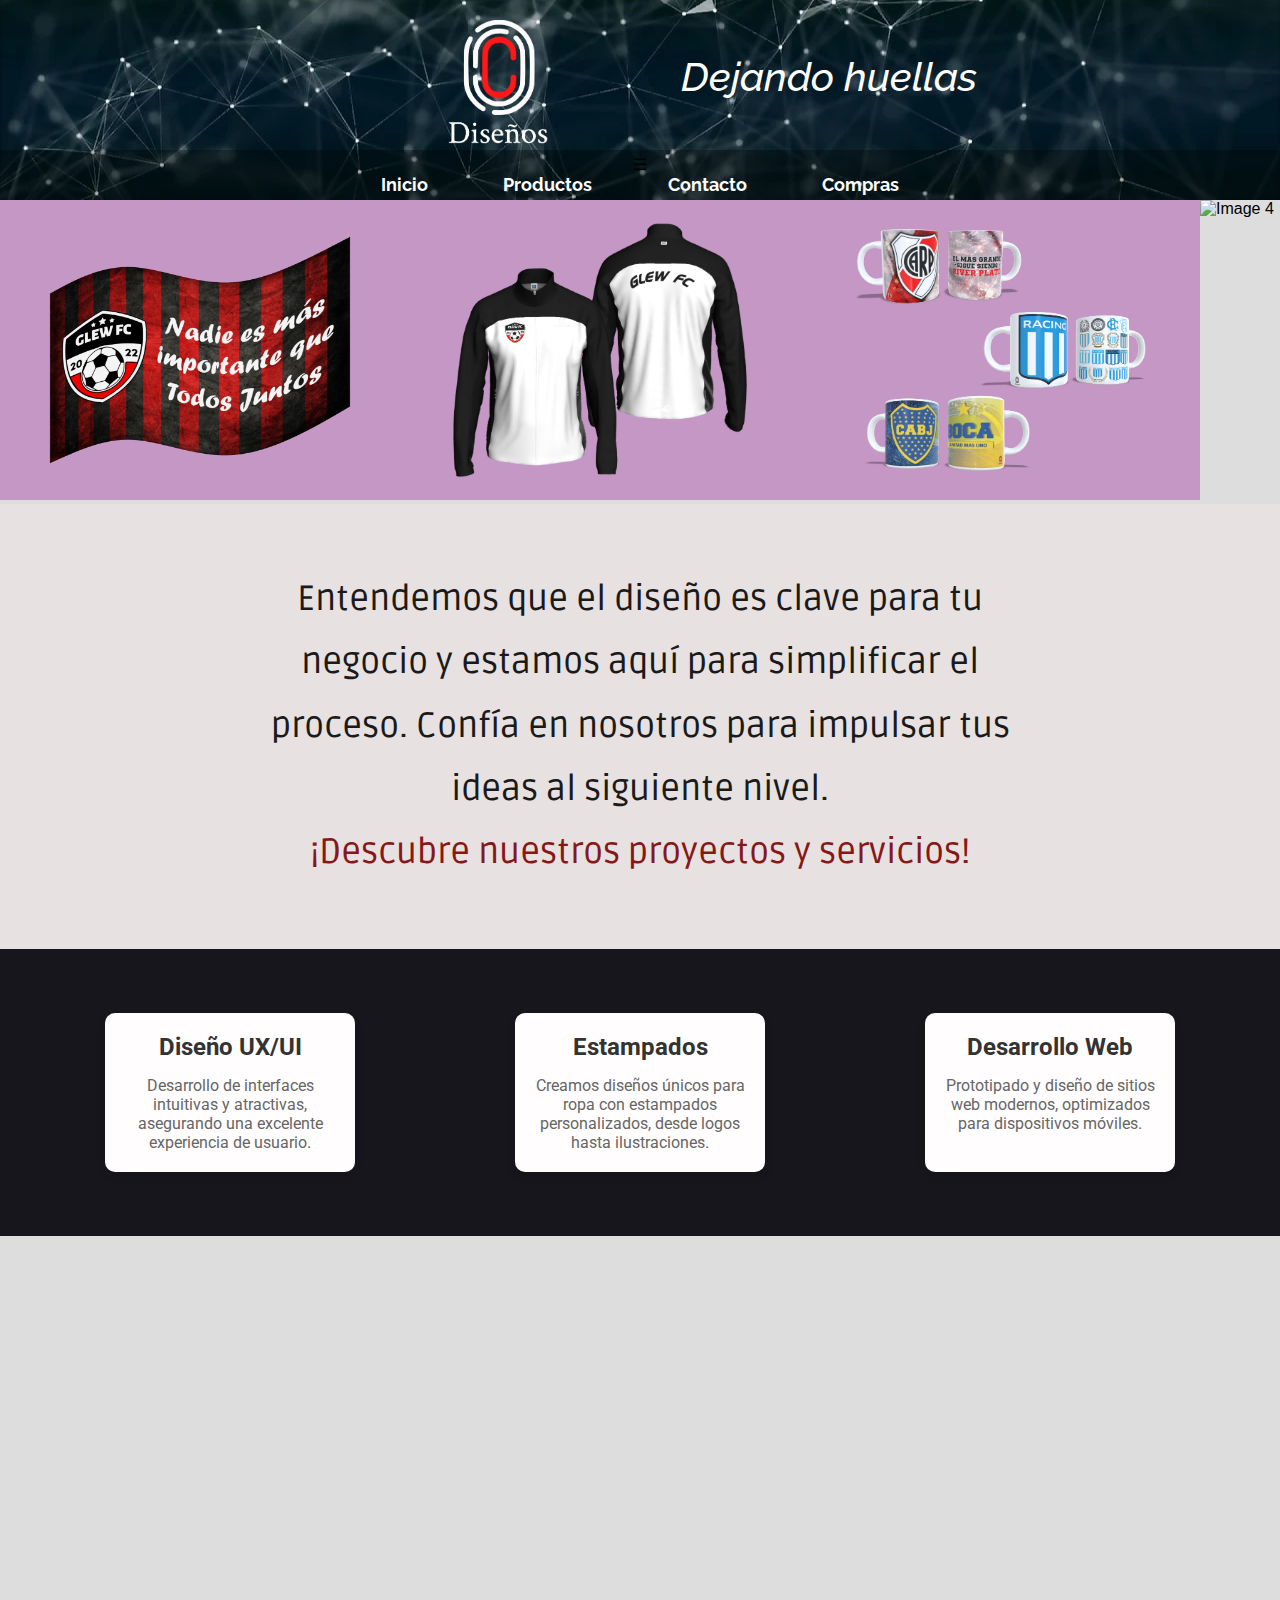
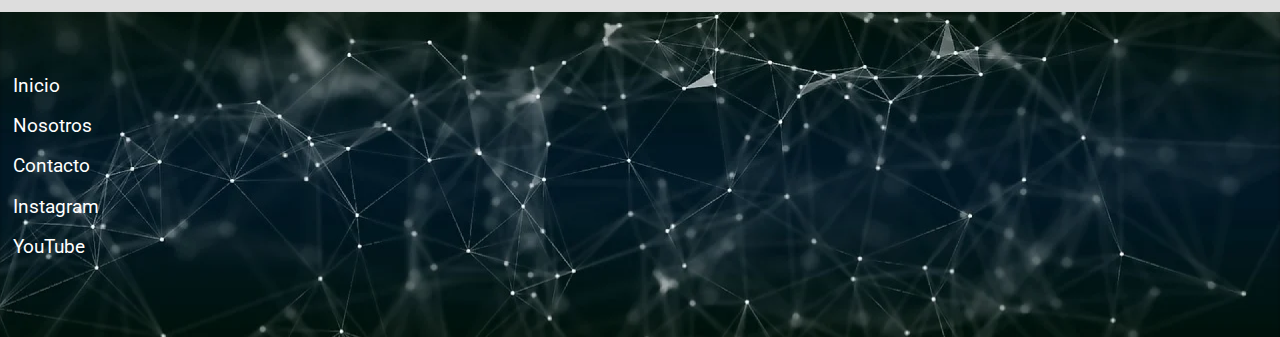
==== index.html @ c4aacece "primer commit" ====
<!DOCTYPE html>
<html lang="en">
<head>
    <meta charset="UTF-8">
    <meta name="viewport" content="width=device-width, initial-scale=1.0">
    <title>C - Diseños</title>
    <link rel="stylesheet" href="css/styles.css"> <!-- Vinculas el CSS externo -->
    <link href="https://fonts.googleapis.com/css2?family=Roboto:wght@400;700&display=swap" rel="stylesheet">
    <link href="https://fonts.googleapis.com/css2?family=Raleway:wght@500&display=swap" rel="stylesheet">
    <link href="https://fonts.googleapis.com/css2?family=Raleway:ital,wght@0,500;1,500&display=swap" rel="stylesheet">
    <link href="https://fonts.googleapis.com/css2?family=Spirax&display=swap" rel="stylesheet">
    <link href="https://fonts.googleapis.com/css2?family=Ruda:wght@400;700&display=swap" rel="stylesheet">
    <script src="js/script.js" defer></script> <!-- Vinculas el archivo JS -->
</head>
<body>
    <header>
        <div class="header-content">
            <img src="./img/logo.png" alt="Logo" class="logo">
            <h1>Dejando huellas</h1>
        </div>
        <nav class="navbar">
            <div class="nav-toggle">&#9776;</div> <!-- Icono del menú hamburguesa -->
            <ul class="nav-links">
                <li><a href="#" onclick="loadSection('inicio.html', '#main-content')">Inicio</a></li>
                <li><a href="#" onclick="loadSection('productos.html', '#main-content')">Productos</a></li>
                <li><a href="#" onclick="loadSection('contacto.html', '#main-content')">Contacto</a></li>
                <li><a href="#" onclick="loadSection('compras.html', '#main-content')">Compras</a></li>
            </ul>
        </nav>
    </header>

    <main id="main-content">
        <!-- Aquí se cargará el contenido dinámico de cada sección -->
    </main>

    <script>
        // Carga la sección de "Inicio" automáticamente cuando se abre la página
        window.onload = function() {
            loadSection('inicio.html', '#main-content');
        }
    </script>
    <footer>
        <div class="footer-container">
          <ul class="footer-links"> 
            <li><a href="#" onclick="loadSection('inicio.html', '#main-content')">Inicio</a></li>
            <li><a href="#nosotros">Nosotros</a></li>
            <li><a href="#" onclick="loadSection('contacto.html', '#main-content')">Contacto</a></li>
            <li><a href="https://www.instagram.com/cdiseniosbsas/" target="_blank">Instagram</a></li>
            <li><a href="https://youtube.com" target="_blank">YouTube</a></li>
          </ul>
        
            <div class="map-container">
                <iframe src="https://www.google.com/maps/embed?pb=!1m18!1m12!1m3!1d26285.123049013146!2d-58.45654718741085!3d-34.56265962864341!2m3!1f0!2f0!3f0!3m2!1i1024!2i768!4f13.1!3m3!1m2!1s0x95bcb43ae6018ddf%3A0x3d7f60a75bfa308a!2sEstadio%20M%C3%A2s%20Monumental!5e0!3m2!1ses!2sus!4v1728961185977!5m2!1ses!2sus"
                    width="600" height="450" style="border:0;"
                    allowfullscreen="" loading="lazy" referrerpolicy="no-referrer-when-downgrade">
                </iframe>
            </div>
        </div>
    </footer>
</body>
</html>
---- css/styles.css ----
html, body {
    height: 100%; /* Asegúrate de que ambos tengan altura del 100% */
    margin: 0; /* Elimina los márgenes predeterminados */
}

body {
    margin: 0;
    height: 100%;
    background-color: #dddddd ;
    /*background: linear-gradient(to bottom, #0C1E1F, #9cbeb0); /* Cambia este valor por el color que prefieras */
}

/* Estilos para pantallas grandes (desktop) */
header {
    background-image: url('fondo1.png');
    background-size: cover;
    background-position: center;
    height: 200px;
    text-align: left;
    position: relative;
    font-family: 'Raleway', sans-serif;
}

.header-content {
    display: flex;
    margin-left: 35%;
    flex-direction: row;
    align-items: center;
    justify-content: left;
    gap: 10%;
}

h1 {
    color: white;
    margin: 0px;
    font-family: 'Raleway', sans-serif;
    font-weight: 500;
    font-size: 2.5em;
    font-style: italic;
    padding-left: 50px;
}

.logo {
    max-width: 100px;
    margin-top: 20px;
    padding: 0px;
}

/* Ajustes para tablets (hasta 768px) */
@media (max-width: 768px) {
    header {
        height: 150px; /* Reducir la altura del header en pantallas medianas */
    }

    .header-content {
        flex-direction: column; /* Coloca los elementos uno debajo del otro */
        margin-left: 0; /* Centra los elementos */
        gap: 10%; /* Aumenta el espacio entre los elementos */
    }

    h1 {
        font-size: 2em; /* Reduce el tamaño de la fuente para pantallas más pequeñas */
        padding-left: 0px; /* Elimina el padding para centrar el texto */
        text-align: center; /* Centra el texto */
    }

    .logo {
        max-width: 80px; /* Ajusta el tamaño del logo */
    }
}

/* Ajustes para móviles (hasta 480px) */
@media (max-width: 480px) {
    header {
        height: 120px; /* Reduce aún más la altura para móviles */
    }

    .header-content {
        flex-direction: column;
        gap: 15px; /* Espacio menor entre los elementos */
    }

    h1 {
        font-size: 1.5em; /* Reduce el tamaño del texto en móviles */
        text-align: center;
    }

    .logo {
        max-width: 60px; /* Ajusta el tamaño del logo para móviles */
    }
}

.container { /* Contenedor padre que envuelve el iframe-container */
    height: 100%; /* Define una altura adecuada para el contenedor padre */
    display: flex; /* Si deseas que el contenedor sea flex */
    justify-content: center; /* Centra su contenido si es necesario */
    align-items: center; /* Centra verticalmente su contenido si es necesario */
    margin: 0 auto; /* Centra el contenedor padre horizontalmente */
}

.iframe-container {
    display: flex;
    width: 70%;                      /* Ancho del contenedor */
    height: 100%;                    /* Altura en porcentaje */
    flex-wrap: wrap;                 /* Permite que los iframes se envuelvan en múltiples líneas */
    justify-content: center;          /* Centra horizontalmente los iframes dentro del contenedor */
    gap: 2%;                         /* Espacio entre los iframes */
    margin: 20px auto;               /* Margen superior e inferior de 20px, y centrar horizontalmente */
}

.video-iframe {
    border-radius: 10px;             /* Borde redondeado para el iframe */
    height: 70%;
    width: 70%;                      /* Se ajusta al ancho del contenedor */
    max-width: 300px;                /* Ajusta el ancho máximo según tus necesidades */
    padding: 1%;                     /* Espaciado interno */
    height: auto;                    /* Altura automática para mantener la proporción */
}




  form {
    max-width: 600px;
    margin: 40px auto; /* Centrar el formulario */
    padding: 20px;
    background-color: #d1d1d1;
    
    border-radius: 10px;
    box-shadow: 0px 4px 10px rgba(0, 0, 0, 0.1);
    display: flex; /* Habilita Flexbox */
    flex-direction: column; /* Coloca los elementos en una columna */
    margin-bottom: 150px;
}

label {
    display: block;
    margin-bottom: 8px;
    font-weight: bold;
}

input, textarea {
    width: 100%;
    padding: 10px;
    margin-bottom: 15px;
    border: 1px solid #ccc;
    border-radius: 5px;
    box-sizing: border-box;
}

button {
    background-color: #007BFF;
    color: white;
    padding: 10px 20px;
    border: none;
    border-radius: 5px;
    cursor: pointer;
    align-self: flex-end; /* Alinea el botón a la derecha */
}

button:hover {
    background-color: #0056b3;
}




footer {
    background-image: url('fondo1.png'); /* Reemplaza con la ruta de tu imagen */
    background-size: cover;
    background-position: center;
    height: auto; /* Ajusta según sea necesario */
    padding: 1%;
    position: relative;
    font-family: 'Roboto', sans-serif; /* Aplicar la fuente Roboto */
    display: flex; /* Usar Flexbox para la alineación */
    justify-content: center; /* Centrar horizontalmente */
    align-items: center; /* Centrar verticalmente */
}

.footer-container {
    display: flex; /* Usar Flexbox para la lista y el mapa */
    justify-content: space-between; /* Espacio entre la lista y el mapa */
    align-items: center; /* Alineación vertical */
    width: 100%; /* Asegura que ocupe todo el ancho del footer */
    gap:1%; /* Espacio entre la lista y el mapa */
}

.footer-container ul {
    list-style: none; /* Sin viñetas */
    padding: 0;
    margin-left: 0px;
    text-align: left; /* Alinear a la izquierda */
}

.footer-container ul li {
    margin-bottom: 20%; /* Espacio entre los ítems */
}

.footer-container ul li a {
    color: white; /* Letras blancas */
    text-decoration: none;
    font-size: 1.2rem;
}

.footer-container ul li a:hover {
    color: #838b83; /* Cambia el color al pasar el mouse */
}

.map-container {
    width: 100%; /* Ajusta según sea necesario */
    max-width: 40%; /* Ajusta según sea necesario */
    height: 300px; /* Ajusta según sea necesario */
}

.map-container iframe {
    width: 100%; /* Ancho completo del contenedor */
    height: 100%; /* Altura completa del contenedor */
    border: 0; /* Sin borde */
    border-radius: 10px;
}





/* Estilos generales para pantallas grandes */
nav {
    background-color: rgba(0, 0, 0, 0.3); /* Fondo semi-transparente */
    padding: 5px 10px; /* Espaciado superior e inferior */
    position: absolute;
    bottom: 0;
    width: 100%;
    text-align: center;
    transition: padding 0.3s ease; /* Transición suave en el cambio de altura */
}

nav ul {
    list-style: none;
    margin: 0;
    padding: 0;
    display: flex;
    justify-content: center;
}

nav ul li {
    margin: 0 3%;
    
}

nav ul li a {
    color: white;
    text-decoration: none;
    font-size: 18px;
    font-weight: bold;
}

nav ul li a:hover {
    color: #f0f0f0;
    border-bottom: 2px solid white;
}

/* Estilos para pantallas medianas (tablets) */
@media (max-width: 768px) {
    nav ul {
        flex-direction: column; /* Cambia la disposición a vertical */
        align-items: center;
    }

    nav ul li {
        margin: 15px 0; /* Mayor espacio entre los elementos */
    }

    nav ul li a {
        font-size: 16px; /* Reduce el tamaño del texto */
    }
}

/* Estilos para pantallas pequeñas (móviles) */
@media (max-width: 480px) {
    nav {
        background-color: rgba(0, 0, 0, 0.8); /* Haz el fondo más oscuro en móviles */
        padding: 15px;
    }

    nav ul {
        display: none; /* Oculta el menú inicialmente */
        flex-direction: column;
        justify-content: center;
        align-items: center;
        position: absolute;
        top: 100%; /* Posiciona el menú debajo del nav en móviles */
        left: 0;
        width: 100%;
        background-color: rgba(0, 0, 0, 0.9); /* Fondo oscuro cuando el menú se despliega */
        padding: 20px;
    }

    .nav-toggle {
        display: block; /* Mostramos el botón de hamburguesa */
        cursor: pointer;
        color: white;
        font-size: 24px;
        position: absolute;
        right: 20px;
        top: 20px;
    }

    nav ul li {
        margin: 10px 0;
    }

    nav ul li a {
        font-size: 14px;
    }

    /* Mostrar el menú cuando esté activo */
    nav.active ul {
        display: flex;
    }
}


 /* Estilo base para el contenedor de las tarjetas */
 .card-container {
    width: 60%;
    margin-left: 20%;
    display: flex;
    justify-content: space-around;
    flex-wrap: wrap;
    gap: 20px;
    padding: 20px;
}

/* Estilo base para cada tarjeta */
.card {
    background-color: #ffffff;
    width: 300px;
    height: 400px;
    border-radius: 10px;
    box-shadow: 0 4px 8px rgba(0, 0, 0, 0.1);
    overflow: hidden;
    position: relative;
    transition: transform 0.3s ease;
}

/* Efecto hover para agrandar ligeramente la tarjeta */
.card:hover {
    transform: scale(1.05);
    box-shadow: 0 8px 16px rgba(0, 0, 0, 0.2);
}

/* Imagen de la tarjeta */
.card img {
    width: 100%;
    height: 200px;
    object-fit: cover;
}

/* Contenido de la tarjeta */
.card-content {
    padding: 20px;
}

.card-content h3 {
    margin: 0;
    padding-bottom: 10px;
    font-size: 1.5em;
}

.card-content p {
    color: #666;
    font-size: 1em;
}

/* Información oculta que aparece en el hover */
.card-info {
    position: absolute;
    bottom: 0;
    left: 0;
    right: 0;
    background-color: rgba(0, 0, 0, 0.7);
    color: white;
    padding: 20px;
    opacity: 0;
    transform: translateY(100%);
    transition: all 0.3s ease;
}

/* Mostrar la información oculta al pasar el mouse */
.card:hover .card-info {
    opacity: 1;
    transform: translateY(0);
}



/* Estilos generales */
* {
    margin: 0;
    padding: 0;
    box-sizing: border-box;
}

body {
    font-family: Arial, sans-serif;
}



/* Contenedor principal del BUCLE INFINITO */
.slider-container-2 {
    width: 100%; /* Ocupa el ancho completo de la página */
    margin-bottom: 0px;
    overflow: hidden; /* Oculta las imágenes que salen del contenedor */
    white-space: nowrap; /* Mantiene todas las imágenes en la misma línea */
  }
  
  /* Slider que contiene las imágenes */
  .slider-2 {
    display: inline-flex;
    animation: slide-2 25s linear infinite; /* Animación continua */
  }
  
  /* Imágenes dentro del slider */
  .slider-2 img {
    width: 400px; /* Máximo ancho de 300px */
    height: 300px; /* Imágenes cuadradas */
    object-fit: cover; /* Ajusta la imagen para que cubra el espacio sin distorsión */
  }
  
  /* Animación del slider */
  @keyframes slide-2 {
    0% {
      transform: translateX(0); /* Comienza en la primera imagen */
    }
    100% {
      transform: translateX(-50%); /* Mueve el slider hasta la mitad (4 imágenes) */
    }
  }
  
  




  /* Contenedor principal centrado vertical */
  .welcome-container {
    background-color: rgb(231, 225, 225);
    height: auto; /* altura del contenedor */
    display: flex; /* Activa Flexbox */
    justify-content: center; /* Centra horizontalmente */
    align-items: center; /* Centra verticalmente */
}

/* Aplicamos la fuente Spirax a todo el contenedor */
.welcome-message {
    max-width: 60%; /* Limita el ancho */
    margin: 5% 0;
    text-align: center; /* Centra el texto */
    font-family: 'Ruda', sans-serif; /* Fuente Ruda */
    font-size: 2.2rem;
}

.welcome-message h3 {
    font-size: 2.2rem;
    line-height: 1.8;
    color: rgb(26, 26, 26);
    font-weight: normal;
}

/* Estilo del CTA sin fondo */
.cta a {
    color: rgb(136, 23, 23); /* Color inicial */
    text-decoration: none;
    font-size: 1em;
    border: none; /* Sin fondo ni bordes */
    transition: color 0.3s ease; /* Transición de color suave */
}

.cta a:hover {
    color: #0d9c5c; /* Cambia a color naranja al hacer hover */
}

@media (max-width: 768px) {
    .welcome-message {
        padding: 20px;
    }

    .welcome-message h1 {
        font-size: 2rem;
    }

    .welcome-message p {
        font-size: 1rem;
    }
}

.services-section {
    width: 100%;
    height: auto; /* Cambiar a auto para que se ajuste al contenido */
    background-color: #16161C;
    display: flex;
    justify-content: center;
    align-items: center;
    padding: 5%;
}

.services-container {
    display: flex;
    justify-content: center;
    flex-wrap: wrap; /* Permite que las tarjetas se envuelvan */
    gap: 10rem; /* Espacio entre las tarjetas */
}

/* Para pantallas pequeñas (tablets y móviles) */
@media (max-width: 768px) {
    .services-container {
        gap: 2rem; /* Reduce el espacio entre tarjetas */
    }
    
    .service-card {
        width: 80%; /* Aumenta el ancho de las tarjetas */
        max-width: 300px; /* Limita el ancho máximo */
    }
}

/* Para pantallas extra pequeñas (móviles) */
@media (max-width: 480px) {
    .services-container {
        gap: 1rem; /* Menor espacio entre tarjetas */
    }
    
    .service-card {
        width: 90%; /* Aumenta el ancho en móviles */
        max-width: 250px; /* Limita el ancho máximo */
    }
}


.service-card {
    background-color: rgb(255, 253, 253);
    border-radius: 10px;
    padding: 20px;
    width: 250px;
    box-shadow: 0 4px 8px rgba(0, 0, 0, 0.1);
    text-align: center;
    transition: transform 0.3s ease, box-shadow 0.3s ease; /* Transición suave */
    flex-wrap: wrap;
}

.service-card h3 {
    font-family: 'Roboto', sans-serif;
    margin-bottom: 15px;
    font-size: 1.5em;
    color: #333;
}

.service-card p {
    font-family: 'Roboto', sans-serif;
    font-size: 1em;
    color: #666;
}

/* Efecto hover para agrandar la tarjeta */
.service-card:hover {
    transform: scale(1.05); /* Aumenta ligeramente el tamaño */
    box-shadow: 0 6px 12px rgba(0, 0, 0, 0.2); /* Aumenta la sombra para dar más profundidad */
}
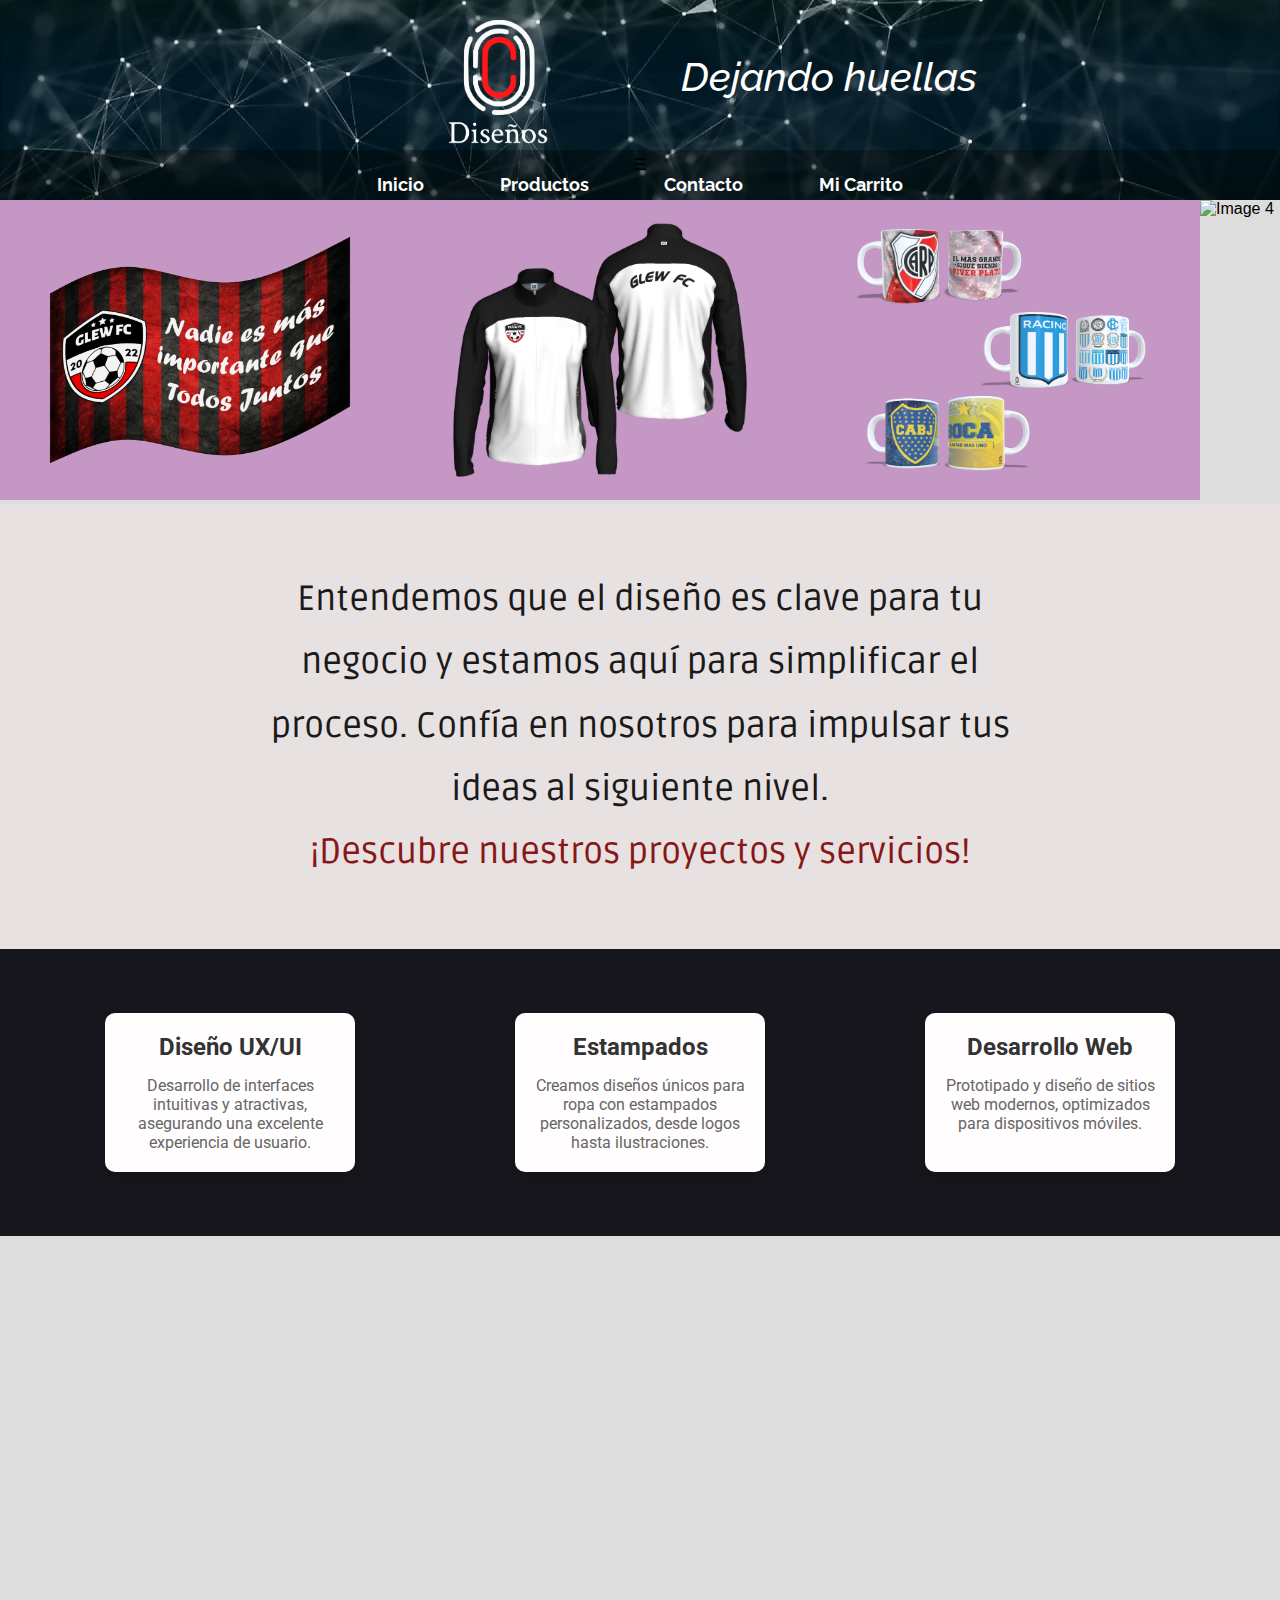
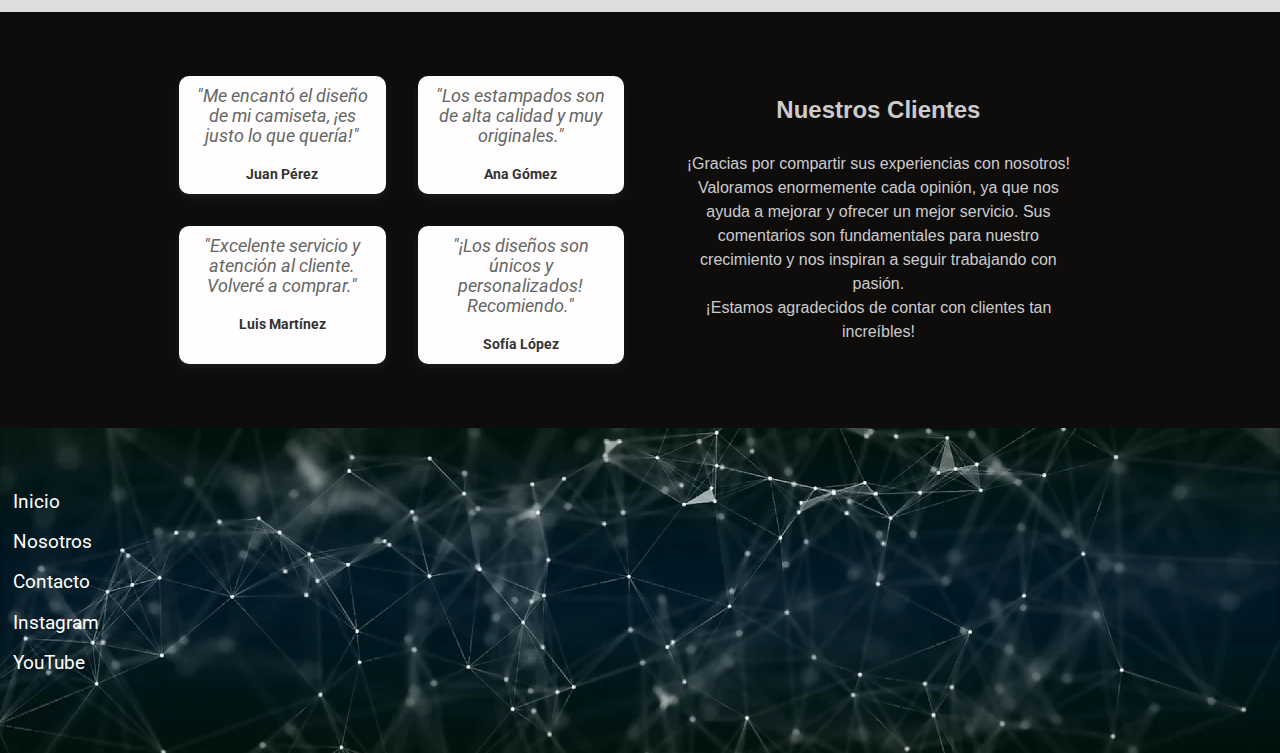
==== commit 9e85926b: "Add files via upload" ====
--- a/index.html
+++ b/index.html
@@ -10,7 +10,7 @@
     <link href="https://fonts.googleapis.com/css2?family=Raleway:ital,wght@0,500;1,500&display=swap" rel="stylesheet">
     <link href="https://fonts.googleapis.com/css2?family=Spirax&display=swap" rel="stylesheet">
     <link href="https://fonts.googleapis.com/css2?family=Ruda:wght@400;700&display=swap" rel="stylesheet">
-    <script src="js/script.js" defer></script> <!-- Vinculas el archivo JS -->
+   
 </head>
 <body>
     <header>
@@ -24,7 +24,7 @@
                 <li><a href="#" onclick="loadSection('inicio.html', '#main-content')">Inicio</a></li>
                 <li><a href="#" onclick="loadSection('productos.html', '#main-content')">Productos</a></li>
                 <li><a href="#" onclick="loadSection('contacto.html', '#main-content')">Contacto</a></li>
-                <li><a href="#" onclick="loadSection('compras.html', '#main-content')">Compras</a></li>
+                <li><a href="#" onclick="loadSection('mi carrito.html', '#main-content')">Mi Carrito</a></li>
             </ul>
         </nav>
     </header>
@@ -57,6 +57,9 @@
             </div>
         </div>
     </footer>
+    <script src="js/script.js" defer></script> <!-- Vinculas el archivo JS -->
+    
+
 </body>
 </html>
 
--- a/css/styles.css
+++ b/css/styles.css
@@ -90,6 +90,9 @@
     }
 }
 
+
+/*-----------------------------VIDEOS----------------------------*/
+
 .container { /* Contenedor padre que envuelve el iframe-container */
     height: 100%; /* Define una altura adecuada para el contenedor padre */
     display: flex; /* Si deseas que el contenedor sea flex */
@@ -118,7 +121,7 @@
 }
 
 
-
+/*------------------------------FORMULARIO--------------------*/
 
   form {
     max-width: 600px;
@@ -164,6 +167,8 @@
 
 
 
+/*------------------------FOOTER---------------------------*/
+
 
 footer {
     background-image: url('fondo1.png'); /* Reemplaza con la ruta de tu imagen */
@@ -221,7 +226,7 @@
 }
 
 
-
+/*------------------BARRA NAVEGACION-------------------------*/
 
 
 /* Estilos generales para pantallas grandes */
@@ -320,6 +325,7 @@
     }
 }
 
+/*---------------TARJETAS PRODUCTOS------------------------*/
 
  /* Estilo base para el contenedor de las tarjetas */
  .card-container {
@@ -407,6 +413,8 @@
 }
 
 
+
+/*-------------------------BUCLE INFINITO-------------------------------*/
 
 /* Contenedor principal del BUCLE INFINITO */
 .slider-container-2 {
@@ -441,7 +449,7 @@
   
   
 
-
+/*----------------------SALUDO---------------------------------*/
 
 
   /* Contenedor principal centrado vertical */
@@ -495,6 +503,10 @@
         font-size: 1rem;
     }
 }
+
+
+
+/*------------------------------SERVICIOS----------------------------*/
 
 .services-section {
     width: 100%;
@@ -569,3 +581,106 @@
 }
 
 
+
+
+/*------------------------------RESEÑAS--------------------------------*/
+
+.reviews-section {
+    width: 100%;
+    height: auto; /* Ajusta automáticamente al contenido */
+    background-color: #0f0c0c; /* Color de fondo oscuro */
+    padding: 5%; /* Espaciado interno */
+    text-align: center; /* Centra el texto */
+}
+
+.reviews-container {
+    display: grid;
+    grid-template-columns: repeat(4, 1fr); /* Cuatro columnas por defecto */
+    grid-gap: 2rem; /* Espacio entre tarjetas */
+    justify-items: center; /* Centra las tarjetas en cada celda */
+    max-width: 80%; /* Ancho máximo del contenedor */
+    margin: 0 auto; /* Centra el contenedor en la página */
+}
+
+/* Encabezado que ocupa 2 columnas y 2 filas */
+.reviews-header {
+    grid-column: 3 / 5; /* Ocupa desde la columna 3 hasta la columna 4 */
+    grid-row: 1 / 3; /* Ocupa desde la fila 1 hasta la fila 2 */
+    background-color: rgba(255, 253, 253, 0); /* Color de fondo */
+    border-radius: 10px;
+    padding: 20px;
+    box-shadow: 0 4px 8px rgba(0, 0, 0, 0.1);
+    text-align: center;
+    color: #ccc;
+    transition: transform 0.3s ease, box-shadow 0.3s ease;
+    display: block; /* Cambiar a block para que los elementos se apilen verticalmente */
+}
+
+.reviews-header h3 {
+    font-size: 1.5rem; /* Ajusta el tamaño de la fuente */
+    margin-bottom: 10px; /* Espacio debajo del encabezado */
+}
+
+.reviews-header p {
+    font-size: 1rem; /* Ajusta el tamaño de la fuente del párrafo */
+    line-height: 1.5; /* Mejora la legibilidad */
+    margin: 0; /* Elimina el margen por defecto del párrafo */
+}
+
+/* Celdas de reseñas cuadradas */
+.review-card {
+    background-color: rgb(255, 253, 253);
+    border-radius: 10px;
+    padding: 5%; /* Reduce el padding para pantallas pequeñas */
+    box-shadow: 0 4px 8px rgba(161, 159, 159, 0.1);
+    transition: transform 0.3s ease, box-shadow 0.3s ease;
+    width: 100%; /* Hacer que las tarjetas ocupen todo el ancho disponible */
+    min-height: 50%; /* Altura mínima para las tarjetas */
+}
+
+/* Estilo para el texto dentro de las reseñas */
+.review-card p {
+    font-family: 'Roboto', sans-serif;
+    font-size: 1.1rem;
+    font-style: italic;
+    color: #666;
+    margin-bottom: 1px;
+    text-align: center;
+}
+
+.review-card span {
+    font-family: 'Roboto', sans-serif;
+    font-weight: bold;
+    font-size: 0.9rem;
+    color: #333;
+}
+
+/* Efecto hover para agrandar la tarjeta */
+.review-card:hover {
+    transform: scale(1.05);
+    box-shadow: 0 6px 12px rgba(0, 0, 0, 0.2);
+}
+
+/* Responsivo para pantallas más pequeñas */
+@media (max-width: 1024px) {
+    .reviews-container {
+        grid-template-columns: repeat(3, 1fr); /* Tres columnas en tabletas */
+    }
+}
+
+@media (max-width: 768px) {
+    .reviews-container {
+        grid-template-columns: repeat(2, 1fr); /* Dos columnas en móviles grandes */
+    }
+}
+
+@media (max-width: 480px) {
+    .reviews-container {
+        grid-template-columns: 1fr; /* Una columna en móviles pequeños */
+    }
+
+    .review-card {
+        padding: 10%; /* Aumenta el padding en móviles pequeños */
+        min-height: 150px; /* Ajusta la altura mínima para móviles pequeños */
+    }
+}
